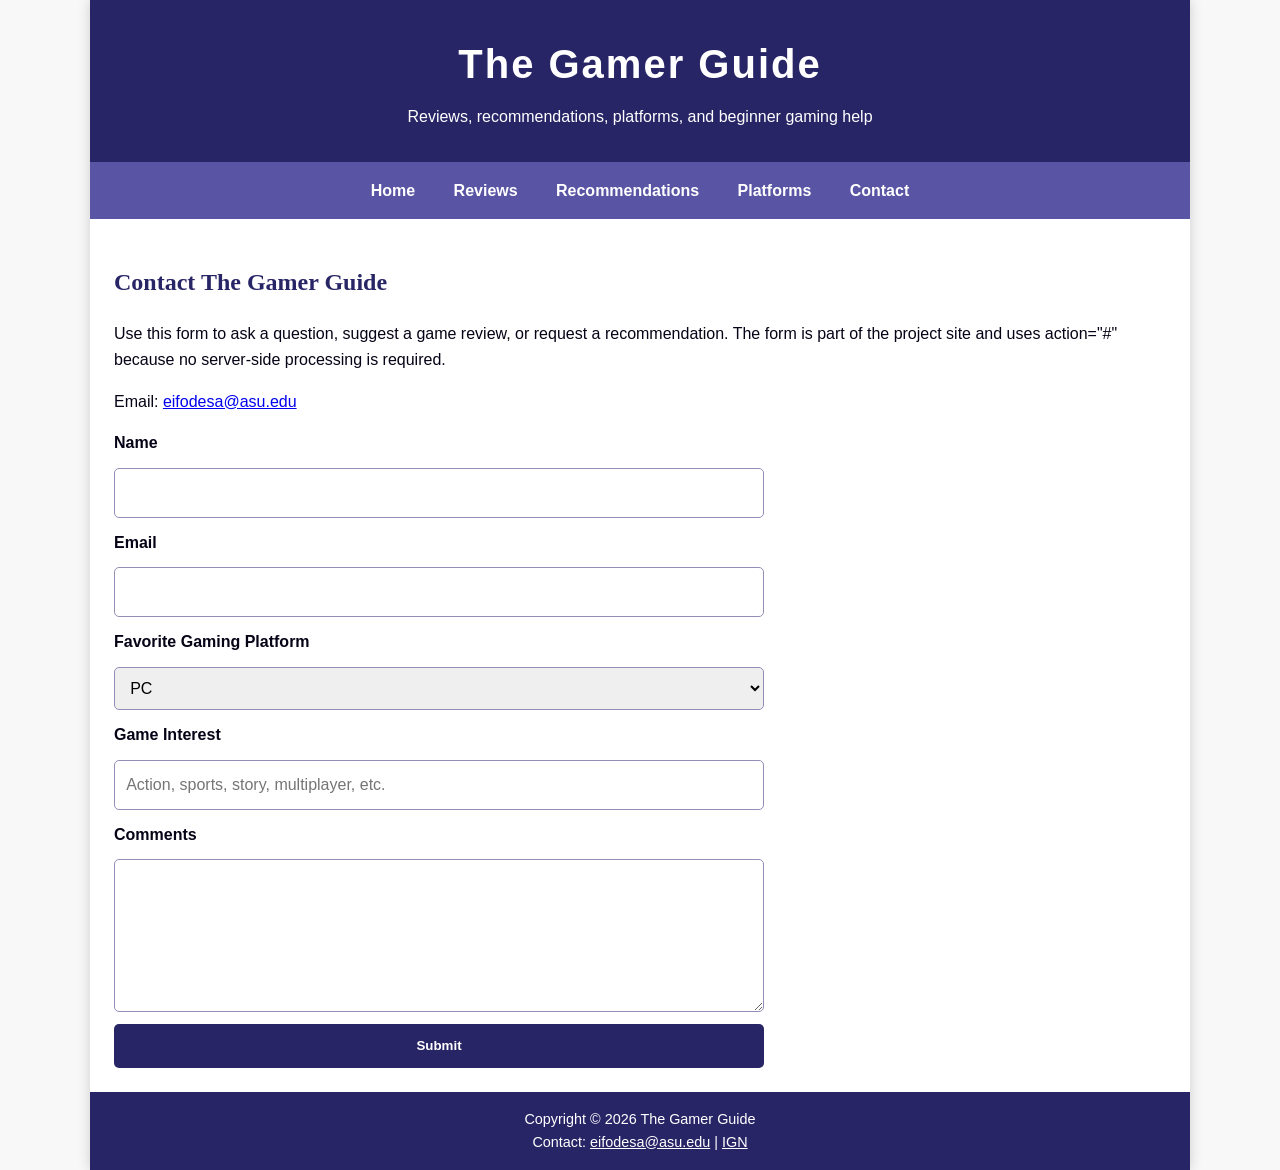
==== contact.html @ c13a157e "Add files via upload" ====
<!DOCTYPE html>
<html lang="en">
<head>
    <meta charset="UTF-8">
    <meta name="viewport" content="width=device-width, initial-scale=1.0">
    <meta name="description" content="The Gamer Guide helps visitors find video game reviews, recommendations, platform comparisons, and beginner gaming advice.">
    <meta name="keywords" content="video games, gaming, reviews, recommendations, PlayStation, Xbox, Nintendo, PC">
    <meta name="author" content="Elijah Ifo-Desai">
    <title>The Gamer Guide :: Contact</title>
    <link rel="stylesheet" href="styles.css">
</head>
<body>
<div id="wrapper">
<header>
    <h1>The Gamer Guide</h1>
    <p>Reviews, recommendations, platforms, and beginner gaming help</p>
</header>
<nav>
    <ul>
        <li><a href="index.html">Home</a></li>
        <li><a href="reviews.html">Reviews</a></li>
        <li><a href="recommendations.html">Recommendations</a></li>
        <li><a href="platforms.html">Platforms</a></li>
        <li><a href="contact.html">Contact</a></li>
    </ul>
</nav>
<main>
    <h2>Contact The Gamer Guide</h2>
    <p>Use this form to ask a question, suggest a game review, or request a recommendation. The form is part of the project site and uses action="#" because no server-side processing is required.</p>
    <p>Email: <a href="mailto:eifodesa@asu.edu">eifodesa@asu.edu</a></p>
    <form id="contact-form" action="#" method="post">
        <label for="name">Name</label>
        <input type="text" id="name" name="name" required>
        <label for="email">Email</label>
        <input type="email" id="email" name="email" required>
        <label for="platform">Favorite Gaming Platform</label>
        <select id="platform" name="platform">
            <option value="pc">PC</option>
            <option value="playstation">PlayStation</option>
            <option value="xbox">Xbox</option>
            <option value="nintendo">Nintendo</option>
        </select>
        <label for="interest">Game Interest</label>
        <input type="text" id="interest" name="interest" placeholder="Action, sports, story, multiplayer, etc.">
        <label for="comments">Comments</label>
        <textarea id="comments" name="comments" rows="5"></textarea>
        <button type="submit">Submit</button>
    </form>
</main><footer>
    Copyright &copy; 2026 The Gamer Guide<br>
    Contact: <a href="mailto:eifodesa@asu.edu">eifodesa@asu.edu</a> | <a href="https://www.ign.com" target="_blank">IGN</a>
</footer>

</div>
</body>
</html>
---- styles.css ----
:root {
    --text: #050315;
    --background: #f8f8f8;
    --primary: #282567;
    --secondary: #5954a4;
    --accent: #918fb8;
    --white: #ffffff;
}

* { box-sizing: border-box; }

body {
    margin: 0;
    font-family: Arial, Helvetica, sans-serif;
    color: var(--text);
    background-color: var(--background);
    line-height: 1.6;
}

#wrapper {
    width: 92%;
    max-width: 1100px;
    margin: 0 auto;
    background-color: var(--white);
    box-shadow: 0 0 12px rgba(0,0,0,0.18);
}

header {
    background-color: var(--primary);
    color: var(--white);
    text-align: center;
    padding: 2rem 1rem;
}

header h1 { margin: 0; font-size: 2.5rem; letter-spacing: 2px; }
header p { margin: .5rem 0 0; }

nav { background-color: var(--secondary); }
nav ul { list-style-type: none; margin: 0; padding: 0; display: flex; flex-wrap: wrap; justify-content: center; }
nav li { margin: 0; }
nav a { display: block; color: var(--white); text-decoration: none; padding: 1rem 1.2rem; font-weight: bold; }
nav a:hover { background-color: var(--accent); color: var(--text); }

main { padding: 1.5rem; }
.hero { width: 100%; height: auto; display: block; }

.cards { display: grid; grid-template-columns: repeat(auto-fit, minmax(220px, 1fr)); gap: 1rem; margin-top: 1rem; }
.card { border: 1px solid var(--accent); padding: 1rem; border-radius: 8px; background-color: #fafaff; }
.card h3 { color: var(--primary); margin-top: 0; }

h2 { color: var(--primary); font-family: Georgia, "Times New Roman", serif; }
h3 { color: var(--secondary); }

img.content-img { width: 100%; max-height: 260px; object-fit: cover; border-radius: 8px; margin: 1rem 0; }

video { width: 100%; max-width: 760px; display: block; margin: 1rem auto; border: 3px solid var(--secondary); border-radius: 8px; }

table { width: 100%; border-collapse: collapse; margin: 1rem 0; }
th, td { border: 1px solid var(--accent); padding: .75rem; text-align: left; }
th { background-color: var(--primary); color: var(--white); }
tr:nth-child(even) { background-color: #f0eff8; }

form { display: grid; gap: .75rem; max-width: 650px; }
label { font-weight: bold; }
input, select, textarea { width: 100%; padding: .7rem; border: 1px solid var(--accent); border-radius: 5px; font: inherit; }
button { background-color: var(--primary); color: var(--white); border: none; padding: .9rem 1.2rem; border-radius: 5px; font-weight: bold; cursor: pointer; }
button:hover { background-color: var(--secondary); }

footer { text-align: center; background-color: var(--primary); color: var(--white); padding: 1rem; font-size: .9rem; }
footer a { color: var(--white); }

@media (max-width: 700px) {
    #wrapper { width: 100%; }
    nav ul { display: block; }
    nav a { border-bottom: 1px solid var(--primary); text-align: center; }
    header h1 { font-size: 2rem; }
}
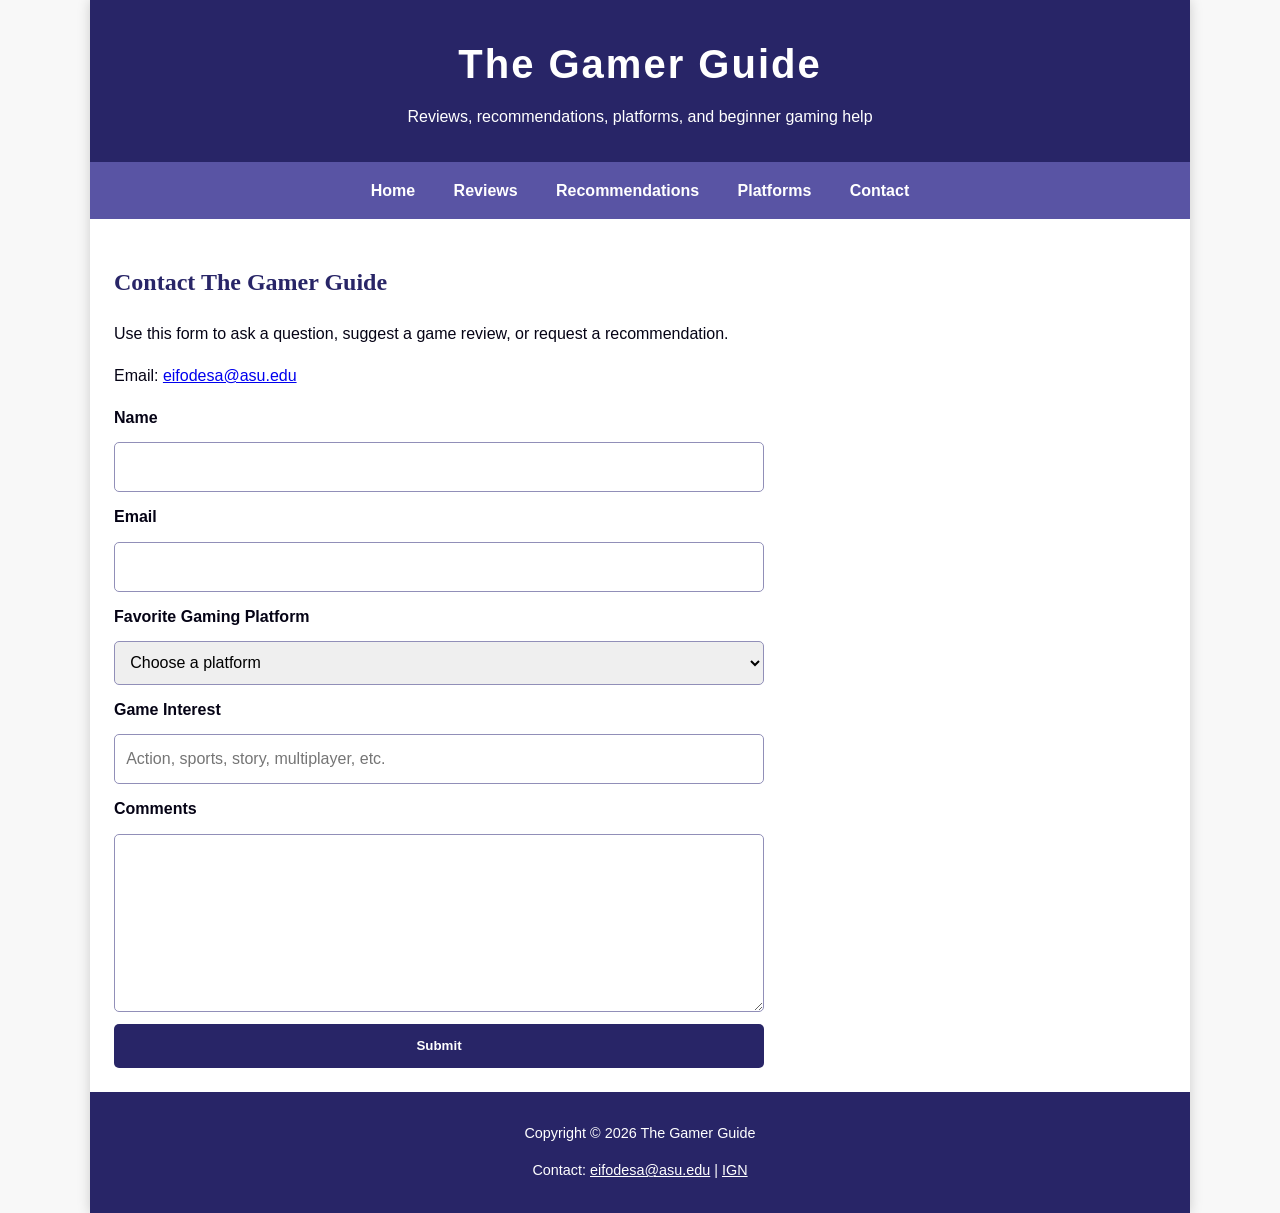
==== commit 4ff0a003: "Update contact.html" ====
--- a/contact.html
+++ b/contact.html
@@ -3,53 +3,102 @@
 <head>
     <meta charset="UTF-8">
     <meta name="viewport" content="width=device-width, initial-scale=1.0">
-    <meta name="description" content="The Gamer Guide helps visitors find video game reviews, recommendations, platform comparisons, and beginner gaming advice.">
-    <meta name="keywords" content="video games, gaming, reviews, recommendations, PlayStation, Xbox, Nintendo, PC">
-    <meta name="author" content="Elijah Ifo-Desai">
+
+    <meta name="description"
+          content="Contact The Gamer Guide to ask gaming questions, suggest game reviews, or request game recommendations.">
+
+    <meta name="keywords"
+          content="gaming contact form, game suggestions, gaming questions, game review request">
+
     <title>The Gamer Guide :: Contact</title>
+
     <link rel="stylesheet" href="styles.css">
 </head>
+
 <body>
 <div id="wrapper">
-<header>
-    <h1>The Gamer Guide</h1>
-    <p>Reviews, recommendations, platforms, and beginner gaming help</p>
-</header>
-<nav>
-    <ul>
-        <li><a href="index.html">Home</a></li>
-        <li><a href="reviews.html">Reviews</a></li>
-        <li><a href="recommendations.html">Recommendations</a></li>
-        <li><a href="platforms.html">Platforms</a></li>
-        <li><a href="contact.html">Contact</a></li>
-    </ul>
-</nav>
-<main>
-    <h2>Contact The Gamer Guide</h2>
-    <p>Use this form to ask a question, suggest a game review, or request a recommendation. The form is part of the project site and uses action="#" because no server-side processing is required.</p>
-    <p>Email: <a href="mailto:eifodesa@asu.edu">eifodesa@asu.edu</a></p>
-    <form id="contact-form" action="#" method="post">
-        <label for="name">Name</label>
-        <input type="text" id="name" name="name" required>
-        <label for="email">Email</label>
-        <input type="email" id="email" name="email" required>
-        <label for="platform">Favorite Gaming Platform</label>
-        <select id="platform" name="platform">
-            <option value="pc">PC</option>
-            <option value="playstation">PlayStation</option>
-            <option value="xbox">Xbox</option>
-            <option value="nintendo">Nintendo</option>
-        </select>
-        <label for="interest">Game Interest</label>
-        <input type="text" id="interest" name="interest" placeholder="Action, sports, story, multiplayer, etc.">
-        <label for="comments">Comments</label>
-        <textarea id="comments" name="comments" rows="5"></textarea>
-        <button type="submit">Submit</button>
-    </form>
-</main><footer>
-    Copyright &copy; 2026 The Gamer Guide<br>
-    Contact: <a href="mailto:eifodesa@asu.edu">eifodesa@asu.edu</a> | <a href="https://www.ign.com" target="_blank">IGN</a>
-</footer>
+
+    <header>
+        <h1>The Gamer Guide</h1>
+        <p>Reviews, recommendations, platforms, and beginner gaming help</p>
+    </header>
+
+    <nav>
+        <ul>
+            <li><a href="index.html">Home</a></li>
+            <li><a href="reviews.html">Reviews</a></li>
+            <li><a href="recommendations.html">Recommendations</a></li>
+            <li><a href="platforms.html">Platforms</a></li>
+            <li><a href="contact.html">Contact</a></li>
+        </ul>
+    </nav>
+
+    <main>
+
+        <h2>Contact The Gamer Guide</h2>
+
+        <p>
+            Use this form to ask a question, suggest a game review, or
+            request a recommendation.
+        </p>
+
+        <p>
+            Email:
+            <a href="mailto:eifodesa@asu.edu">eifodesa@asu.edu</a>
+        </p>
+
+        <form method="post" action="#">
+
+            <label for="name">Name</label>
+            <input type="text"
+                   id="name"
+                   name="name"
+                   required>
+
+            <label for="email">Email</label>
+            <input type="email"
+                   id="email"
+                   name="email"
+                   required>
+
+            <label for="platform">Favorite Gaming Platform</label>
+            <select id="platform" name="platform">
+                <option value="">Choose a platform</option>
+                <option value="pc">PC</option>
+                <option value="playstation">PlayStation</option>
+                <option value="xbox">Xbox</option>
+                <option value="nintendo">Nintendo</option>
+            </select>
+
+            <label for="interest">Game Interest</label>
+            <input type="text"
+                   id="interest"
+                   name="interest"
+                   placeholder="Action, sports, story, multiplayer, etc.">
+
+            <label for="comments">Comments</label>
+            <textarea id="comments"
+                      name="comments"
+                      rows="6"
+                      required></textarea>
+
+            <button type="submit">Submit</button>
+
+        </form>
+
+    </main>
+
+    <footer>
+        <p>Copyright &copy; 2026 The Gamer Guide</p>
+
+        <p>
+            Contact:
+            <a href="mailto:eifodesa@asu.edu">eifodesa@asu.edu</a>
+            |
+            <a href="https://www.ign.com/" target="_blank"
+               rel="noopener noreferrer">IGN</a>
+        </p>
+    </footer>
 
 </div>
 </body>
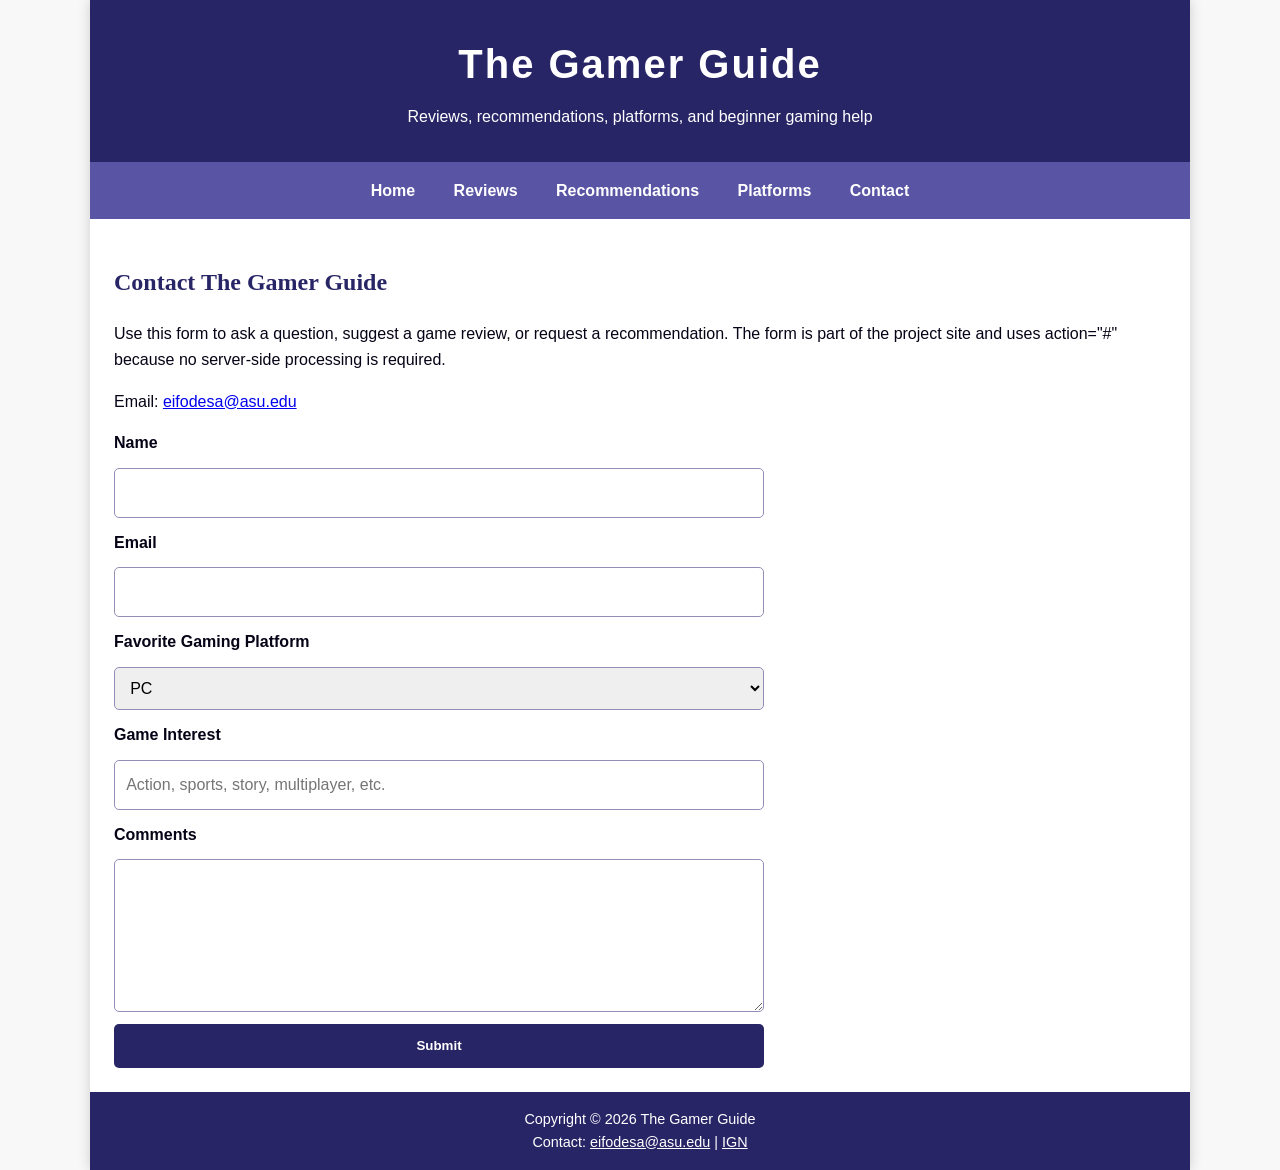
==== commit f2af40d4: "Add files via upload" ====
--- a/contact.html
+++ b/contact.html
@@ -3,102 +3,53 @@
 <head>
     <meta charset="UTF-8">
     <meta name="viewport" content="width=device-width, initial-scale=1.0">
-
-    <meta name="description"
-          content="Contact The Gamer Guide to ask gaming questions, suggest game reviews, or request game recommendations.">
-
-    <meta name="keywords"
-          content="gaming contact form, game suggestions, gaming questions, game review request">
-
+    <meta name="description" content="The Gamer Guide helps visitors find video game reviews, recommendations, platform comparisons, and beginner gaming advice.">
+    <meta name="keywords" content="video games, gaming, reviews, recommendations, PlayStation, Xbox, Nintendo, PC">
+    <meta name="author" content="Elijah Ifo-Desai">
     <title>The Gamer Guide :: Contact</title>
-
     <link rel="stylesheet" href="styles.css">
 </head>
-
 <body>
 <div id="wrapper">
-
-    <header>
-        <h1>The Gamer Guide</h1>
-        <p>Reviews, recommendations, platforms, and beginner gaming help</p>
-    </header>
-
-    <nav>
-        <ul>
-            <li><a href="index.html">Home</a></li>
-            <li><a href="reviews.html">Reviews</a></li>
-            <li><a href="recommendations.html">Recommendations</a></li>
-            <li><a href="platforms.html">Platforms</a></li>
-            <li><a href="contact.html">Contact</a></li>
-        </ul>
-    </nav>
-
-    <main>
-
-        <h2>Contact The Gamer Guide</h2>
-
-        <p>
-            Use this form to ask a question, suggest a game review, or
-            request a recommendation.
-        </p>
-
-        <p>
-            Email:
-            <a href="mailto:eifodesa@asu.edu">eifodesa@asu.edu</a>
-        </p>
-
-        <form method="post" action="#">
-
-            <label for="name">Name</label>
-            <input type="text"
-                   id="name"
-                   name="name"
-                   required>
-
-            <label for="email">Email</label>
-            <input type="email"
-                   id="email"
-                   name="email"
-                   required>
-
-            <label for="platform">Favorite Gaming Platform</label>
-            <select id="platform" name="platform">
-                <option value="">Choose a platform</option>
-                <option value="pc">PC</option>
-                <option value="playstation">PlayStation</option>
-                <option value="xbox">Xbox</option>
-                <option value="nintendo">Nintendo</option>
-            </select>
-
-            <label for="interest">Game Interest</label>
-            <input type="text"
-                   id="interest"
-                   name="interest"
-                   placeholder="Action, sports, story, multiplayer, etc.">
-
-            <label for="comments">Comments</label>
-            <textarea id="comments"
-                      name="comments"
-                      rows="6"
-                      required></textarea>
-
-            <button type="submit">Submit</button>
-
-        </form>
-
-    </main>
-
-    <footer>
-        <p>Copyright &copy; 2026 The Gamer Guide</p>
-
-        <p>
-            Contact:
-            <a href="mailto:eifodesa@asu.edu">eifodesa@asu.edu</a>
-            |
-            <a href="https://www.ign.com/" target="_blank"
-               rel="noopener noreferrer">IGN</a>
-        </p>
-    </footer>
+<header>
+    <h1>The Gamer Guide</h1>
+    <p>Reviews, recommendations, platforms, and beginner gaming help</p>
+</header>
+<nav>
+    <ul>
+        <li><a href="index.html">Home</a></li>
+        <li><a href="reviews.html">Reviews</a></li>
+        <li><a href="recommendations.html">Recommendations</a></li>
+        <li><a href="platforms.html">Platforms</a></li>
+        <li><a href="contact.html">Contact</a></li>
+    </ul>
+</nav>
+<main>
+    <h2>Contact The Gamer Guide</h2>
+    <p>Use this form to ask a question, suggest a game review, or request a recommendation. The form is part of the project site and uses action="#" because no server-side processing is required.</p>
+    <p>Email: <a href="mailto:eifodesa@asu.edu">eifodesa@asu.edu</a></p>
+    <form id="contact-form" action="#" method="post">
+        <label for="name">Name</label>
+        <input type="text" id="name" name="name" required>
+        <label for="email">Email</label>
+        <input type="email" id="email" name="email" required>
+        <label for="platform">Favorite Gaming Platform</label>
+        <select id="platform" name="platform">
+            <option value="pc">PC</option>
+            <option value="playstation">PlayStation</option>
+            <option value="xbox">Xbox</option>
+            <option value="nintendo">Nintendo</option>
+        </select>
+        <label for="interest">Game Interest</label>
+        <input type="text" id="interest" name="interest" placeholder="Action, sports, story, multiplayer, etc.">
+        <label for="comments">Comments</label>
+        <textarea id="comments" name="comments" rows="5"></textarea>
+        <button type="submit">Submit</button>
+    </form>
+</main><footer>
+    Copyright &copy; 2026 The Gamer Guide<br>
+    Contact: <a href="mailto:eifodesa@asu.edu">eifodesa@asu.edu</a> | <a href="https://www.ign.com" target="_blank">IGN</a>
+</footer>
 
 </div>
 </body>
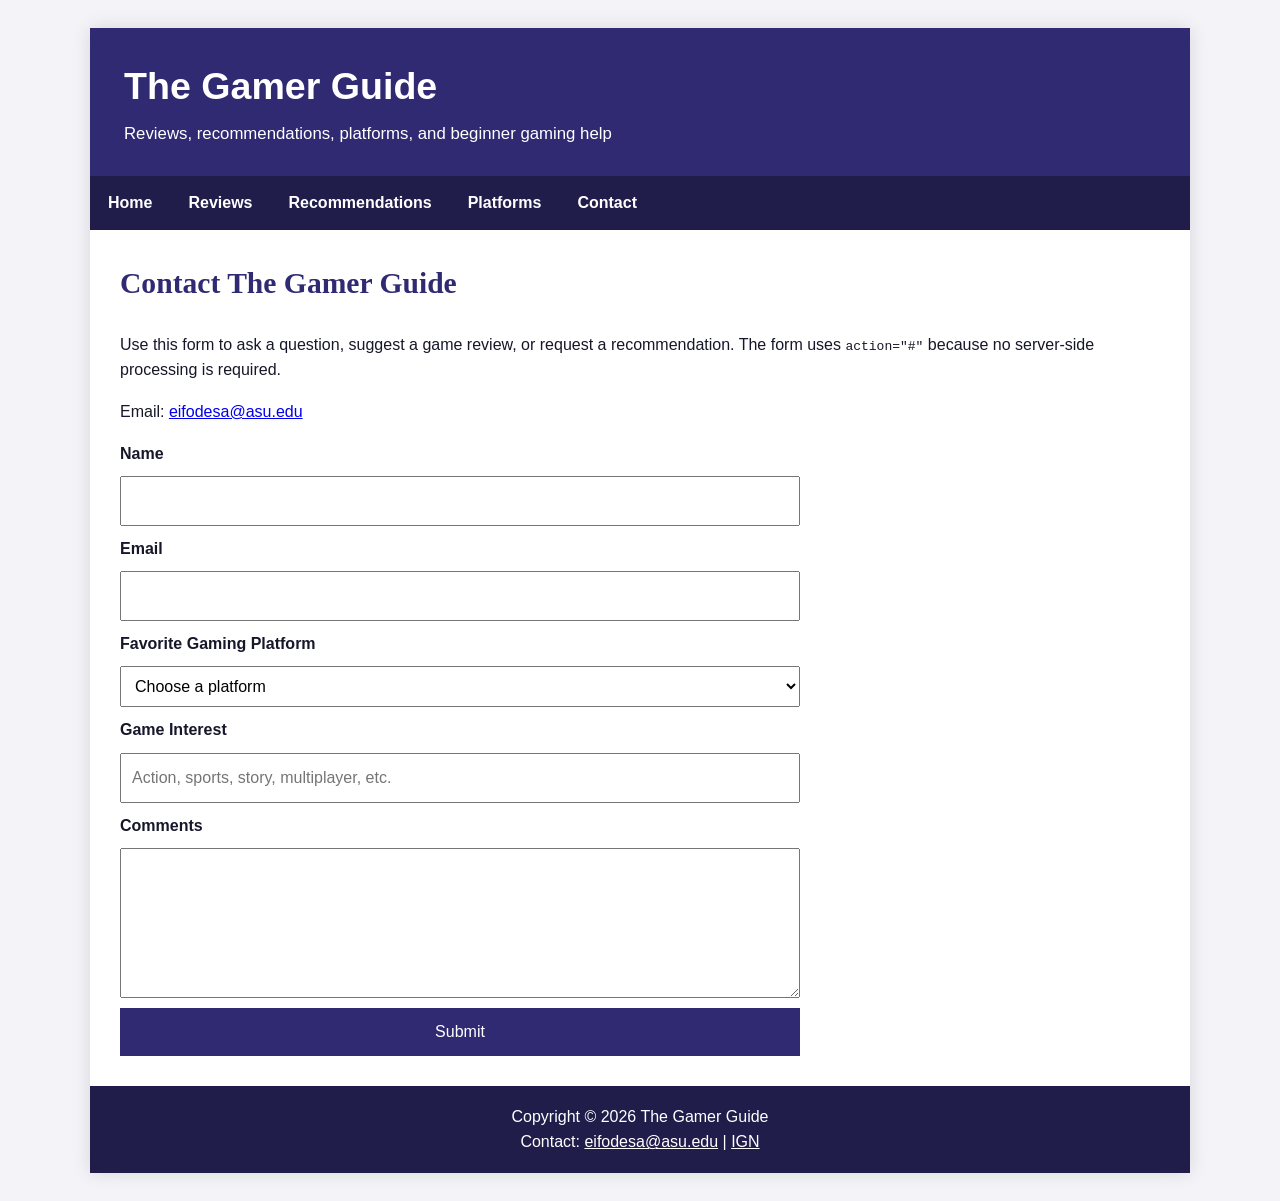
==== commit c298820e: "Add files via upload" ====
--- a/contact.html
+++ b/contact.html
@@ -24,33 +24,45 @@
         <li><a href="contact.html">Contact</a></li>
     </ul>
 </nav>
+
 <main>
     <h2>Contact The Gamer Guide</h2>
-    <p>Use this form to ask a question, suggest a game review, or request a recommendation. The form is part of the project site and uses action="#" because no server-side processing is required.</p>
+
+    <p>Use this form to ask a question, suggest a game review, or request a recommendation. The form uses <code>action="#"</code> because no server-side processing is required.</p>
+
     <p>Email: <a href="mailto:eifodesa@asu.edu">eifodesa@asu.edu</a></p>
+
     <form id="contact-form" action="#" method="post">
         <label for="name">Name</label>
         <input type="text" id="name" name="name" required>
+
         <label for="email">Email</label>
         <input type="email" id="email" name="email" required>
+
         <label for="platform">Favorite Gaming Platform</label>
         <select id="platform" name="platform">
+            <option value="">Choose a platform</option>
             <option value="pc">PC</option>
             <option value="playstation">PlayStation</option>
             <option value="xbox">Xbox</option>
             <option value="nintendo">Nintendo</option>
         </select>
+
         <label for="interest">Game Interest</label>
         <input type="text" id="interest" name="interest" placeholder="Action, sports, story, multiplayer, etc.">
+
         <label for="comments">Comments</label>
         <textarea id="comments" name="comments" rows="5"></textarea>
+
         <button type="submit">Submit</button>
     </form>
-</main><footer>
+</main>
+
+<footer>
     Copyright &copy; 2026 The Gamer Guide<br>
-    Contact: <a href="mailto:eifodesa@asu.edu">eifodesa@asu.edu</a> | <a href="https://www.ign.com" target="_blank">IGN</a>
+    Contact: <a href="mailto:eifodesa@asu.edu">eifodesa@asu.edu</a> |
+    <a href="https://www.ign.com" target="_blank" rel="noopener">IGN</a>
 </footer>
-
 </div>
 </body>
 </html>
--- a/styles.css
+++ b/styles.css
@@ -1,77 +1,191 @@
-:root {
-    --text: #050315;
-    --background: #f8f8f8;
-    --primary: #282567;
-    --secondary: #5954a4;
-    --accent: #918fb8;
-    --white: #ffffff;
+* {
+    box-sizing: border-box;
 }
-
-* { box-sizing: border-box; }
 
 body {
     margin: 0;
     font-family: Arial, Helvetica, sans-serif;
-    color: var(--text);
-    background-color: var(--background);
+    background: #f4f4f8;
+    color: #17172a;
     line-height: 1.6;
 }
 
 #wrapper {
-    width: 92%;
-    max-width: 1100px;
-    margin: 0 auto;
-    background-color: var(--white);
-    box-shadow: 0 0 12px rgba(0,0,0,0.18);
+    width: min(1100px, 92%);
+    margin: 28px auto;
+    background: #ffffff;
+    box-shadow: 0 0 18px rgba(0, 0, 0, 0.12);
 }
 
 header {
-    background-color: var(--primary);
-    color: var(--white);
-    text-align: center;
-    padding: 2rem 1rem;
+    background: #2f2a72;
+    color: #ffffff;
+    padding: 28px 34px;
 }
 
-header h1 { margin: 0; font-size: 2.5rem; letter-spacing: 2px; }
-header p { margin: .5rem 0 0; }
+header h1 {
+    margin: 0;
+    font-size: 2.35rem;
+}
 
-nav { background-color: var(--secondary); }
-nav ul { list-style-type: none; margin: 0; padding: 0; display: flex; flex-wrap: wrap; justify-content: center; }
-nav li { margin: 0; }
-nav a { display: block; color: var(--white); text-decoration: none; padding: 1rem 1.2rem; font-weight: bold; }
-nav a:hover { background-color: var(--accent); color: var(--text); }
+header p {
+    margin: 5px 0 0;
+    font-size: 1.05rem;
+}
 
-main { padding: 1.5rem; }
-.hero { width: 100%; height: auto; display: block; }
+nav {
+    background: #201d4b;
+}
 
-.cards { display: grid; grid-template-columns: repeat(auto-fit, minmax(220px, 1fr)); gap: 1rem; margin-top: 1rem; }
-.card { border: 1px solid var(--accent); padding: 1rem; border-radius: 8px; background-color: #fafaff; }
-.card h3 { color: var(--primary); margin-top: 0; }
+nav ul {
+    list-style: none;
+    margin: 0;
+    padding: 0;
+    display: flex;
+    flex-wrap: wrap;
+}
 
-h2 { color: var(--primary); font-family: Georgia, "Times New Roman", serif; }
-h3 { color: var(--secondary); }
+nav li {
+    margin: 0;
+}
 
-img.content-img { width: 100%; max-height: 260px; object-fit: cover; border-radius: 8px; margin: 1rem 0; }
+nav a {
+    display: block;
+    padding: 14px 18px;
+    color: #ffffff;
+    text-decoration: none;
+    font-weight: bold;
+}
 
-video { width: 100%; max-width: 760px; display: block; margin: 1rem auto; border: 3px solid var(--secondary); border-radius: 8px; }
+nav a:hover,
+nav a:focus {
+    background: #5b55a8;
+}
 
-table { width: 100%; border-collapse: collapse; margin: 1rem 0; }
-th, td { border: 1px solid var(--accent); padding: .75rem; text-align: left; }
-th { background-color: var(--primary); color: var(--white); }
-tr:nth-child(even) { background-color: #f0eff8; }
+main {
+    padding: 30px;
+}
 
-form { display: grid; gap: .75rem; max-width: 650px; }
-label { font-weight: bold; }
-input, select, textarea { width: 100%; padding: .7rem; border: 1px solid var(--accent); border-radius: 5px; font: inherit; }
-button { background-color: var(--primary); color: var(--white); border: none; padding: .9rem 1.2rem; border-radius: 5px; font-weight: bold; cursor: pointer; }
-button:hover { background-color: var(--secondary); }
+.hero,
+.content-img {
+    display: block;
+    width: 100%;
+    height: auto;
+    margin: 0 0 28px;
+    border-radius: 10px;
+}
 
-footer { text-align: center; background-color: var(--primary); color: var(--white); padding: 1rem; font-size: .9rem; }
-footer a { color: var(--white); }
+h2 {
+    color: #2f2a72;
+    font-family: Georgia, "Times New Roman", serif;
+    font-size: 1.85rem;
+    margin-top: 0;
+}
+
+h3 {
+    color: #312d78;
+    margin-top: 0;
+}
+
+.cards {
+    display: grid;
+    grid-template-columns: repeat(auto-fit, minmax(220px, 1fr));
+    gap: 18px;
+    margin: 24px 0;
+}
+
+.card {
+    border: 1px solid #8f8ac9;
+    background: #fafaff;
+    border-radius: 9px;
+    padding: 18px;
+    margin: 0 0 14px;
+}
+
+table {
+    width: 100%;
+    border-collapse: collapse;
+    margin: 22px 0;
+}
+
+th,
+td {
+    border: 1px solid #706ab8;
+    padding: 11px;
+    text-align: left;
+}
+
+th {
+    background: #2f2a72;
+    color: #ffffff;
+}
+
+video {
+    display: block;
+    width: 100%;
+    max-width: 760px;
+    margin: 18px auto 0;
+}
+
+form {
+    display: grid;
+    gap: 10px;
+    max-width: 680px;
+}
+
+label {
+    font-weight: bold;
+}
+
+input,
+select,
+textarea,
+button {
+    width: 100%;
+    padding: 10px;
+    font: inherit;
+}
+
+button {
+    width: auto;
+    background: #2f2a72;
+    color: #ffffff;
+    border: 0;
+    padding: 11px 22px;
+    cursor: pointer;
+}
+
+button:hover,
+button:focus {
+    background: #5b55a8;
+}
+
+footer {
+    background: #201d4b;
+    color: #ffffff;
+    text-align: center;
+    padding: 18px;
+}
+
+footer a {
+    color: #ffffff;
+}
 
 @media (max-width: 700px) {
-    #wrapper { width: 100%; }
-    nav ul { display: block; }
-    nav a { border-bottom: 1px solid var(--primary); text-align: center; }
-    header h1 { font-size: 2rem; }
+    #wrapper {
+        width: 100%;
+        margin: 0;
+    }
+
+    nav ul {
+        flex-direction: column;
+    }
+
+    header h1 {
+        font-size: 1.8rem;
+    }
+
+    main {
+        padding: 20px;
+    }
 }
